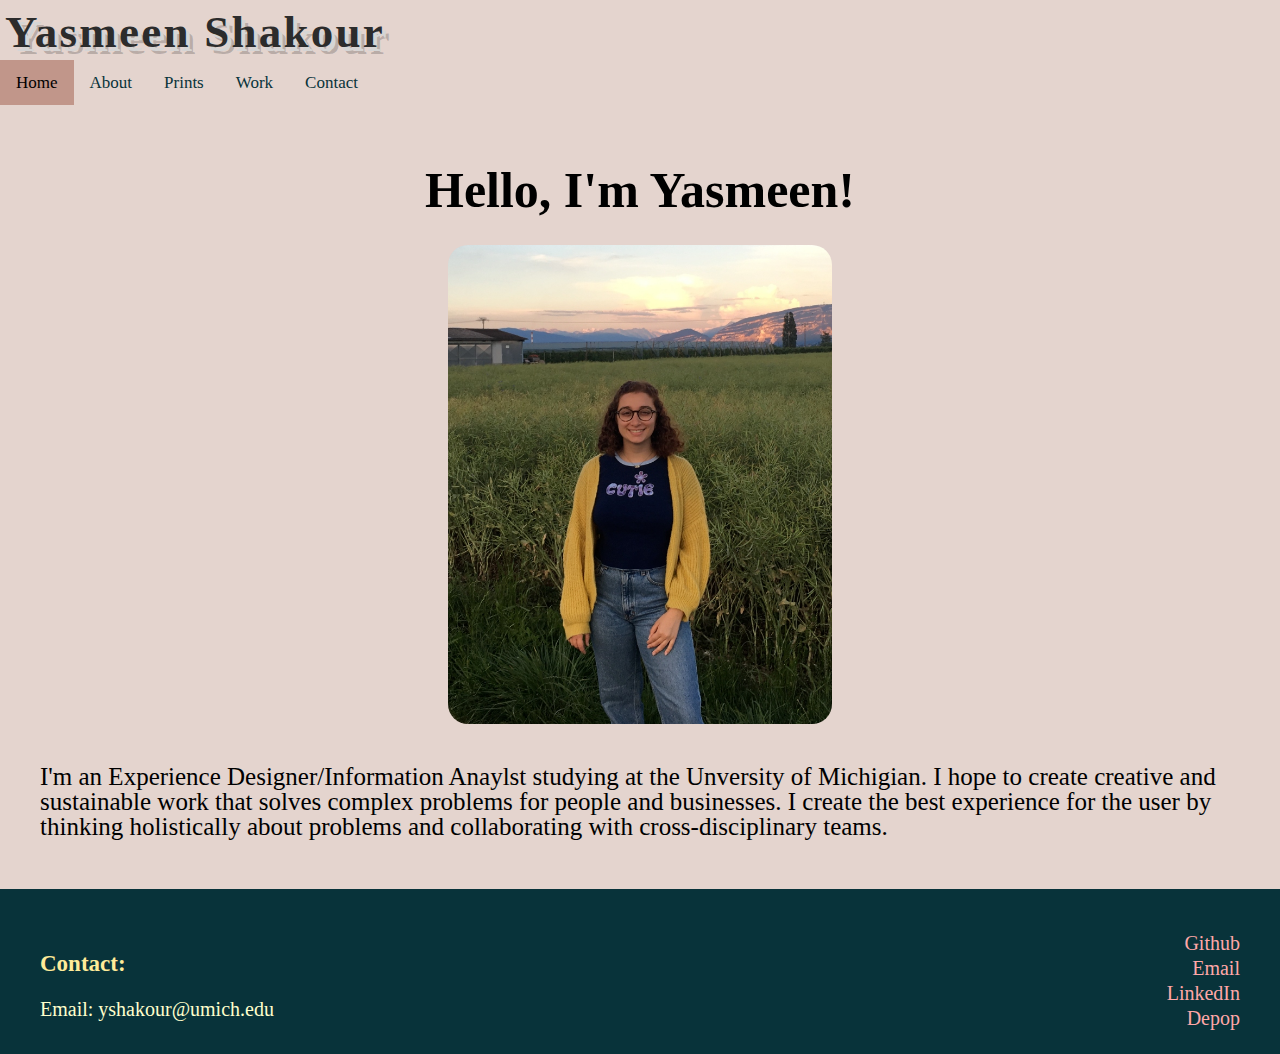
==== index.html @ 6883e2c1 "Add files via upload" ====
<!DOCTYPE html>
<html lang="en" dir="ltr">
  <head>
    <meta charset="utf-8">
    <meta name="viewport" content="width=device-width, initial-scale=1.0">
    <link rel="stylesheet" type="text/css" href="css/html5reset.css">
    <link rel="stylesheet" type="text/css" href="css/index.css">
    <link rel="stylesheet" href="https://cdnjs.cloudflare.com/ajax/libs/font-awesome/4.7.0/css/font-awesome.min.css">
    <title>Yasmeen Shakour</title>
    <!-- Global site tag (gtag.js) - Google Analytics -->
    <script async src="https://www.googletagmanager.com/gtag/js?id=UA-151905698-1"></script>
    <script>
      window.dataLayer = window.dataLayer || [];
      function gtag(){dataLayer.push(arguments);}
      gtag('js', new Date());

      gtag('config', 'UA-151905698-1');
    </script>
  </head>
  <body>
    <header>
      <h1 id="header">Yasmeen Shakour</h1>
    </header>
    <div class="skipcont"><a href="#skip">Skip to Main Content</a></div>
    <!-- <div class="container"> -->
      <div class="topnav">
        <a class="active" href="index.html">Home</a>
        <div id="myLinks" style="display: block;">
          <a href="about.html">About</a>
          <a href="prints.html">Prints</a>
          <a href="work.html">Work</a>
          <a href="contact.html">Contact</a>
        </div>
      </div>

      <h1 id ="animation"> Hello, I'm Yasmeen! </h1>

      <img src="images/about.jpg" alt="photo of Yasmeen" id="photo">

      <div class="intro text-block">
        <a name="intro"></a>
        <p id="skip">
          I'm an Experience Designer/Information Anaylst studying at the
          Unversity of Michigian. I hope to create creative and sustainable
          work that solves complex problems for people and businesses. I create
          the best experience for the user by thinking holistically about problems
          and collaborating with cross-disciplinary teams.
        </p>
      </div>



      <footer>
        <div class="footinfo">
          <h2 class="contact">Contact:</h2>
          <p>
            Email: yshakour@umich.edu <br/>
        </div>
        <div class="footlinks">
          <nav class = "footnavi">
            <ul class="footer-nav-links">
              <li class="footer-link-item"><a href="https://github.com/yasmeenshakour" target="_blank">Github</a></li>
              <li class="footer-link-item"><a href="mailto:yshakour@umich.edu">Email</a></li>
              <li class="footer-link-item"><a href="https://www.linkedin.com/in/yasmeen-shakour-941109195/" target="_blank">LinkedIn</a></li>
              <li class="footer-link-item"><a href="https://www.depop.com/yasmeenshak/" target="_blank">Depop</a></li>
            </ul>
          </nav>
        </div>
      </footer>
    <!-- </div> -->

  </body>
</html>
---- css/index.css ----
html{
    scroll-behavior: smooth;
}

body{
  background-color: rgb(228, 212, 206);
  font-size: 25px;
  margin: 0;
  padding: 0;
}

h1{
  font-size: 50px;
  line-height: 1;
  padding: 50px 0;
  margin-top: 60px;
  text-align: center;

}


.skipcont a{
  background: white;
  left: 0;
  padding: 6px;
  position: absolute;
  top: -40px;
  -webkit-transition: top 1s ease-out;
  transition: top 1s ease-out;
  z-index: 1;
}

.skipcont a:focus{
  top:0;
}

*:focus{
  border: 2px solid black;
}

img{
  width: 45vw;
}

footer{
  background-color: rgb(8, 51, 58);
  color: white;
  padding-top: 30px;

  display: grid;
  grid-template-columns: 2fr 1fr;
  grid-template-rows: auto;
}
.footinfo{
  grid-column: 1/2;
  grid-row: 1/-1;
  margin-left: 40px;
  margin-bottom: 30px;
  font-size: 20px;
  color: #ffffcc;
  line-height: 30px;
}
.footinfo .contact{
  font-size: 23px;
  color: #ffeb99;
  text-align: left;
  text-decoration: none;

}
.footlinks{
  grid-column: 2/3;
  grid-row: 1/-1;
  text-align: right;
  margin-right: 40px;
  margin-top: 10px;
  margin-bottom: 10px;
}
.footer-link-item a{
  color: #FFA8A8;
  font-size: 20px;
  text-decoration: none;
}

.about{
  display: block;
  padding-left: 100px;
  padding-right: 100px;
  padding-top: 70px;
  padding-bottom: 70px;
  padding: 70px 100px 70px 100px
}

/* contact form */
input[type=text], select, textarea {
  width: 100%;
  padding: 12px;
  border: 1px solid #ccc;
  border-radius: 4px;
  box-sizing: border-box;
  margin-top: 6px;
  margin-bottom: 16px;
  resize: vertical;
}
input[type=submit] {
  background-color: rgb(8, 51, 58);
  color: white;
  padding: 12px 20px;
  border: none;
  border-radius: 4px;
  cursor: pointer;
}
input[type=submit]:hover {
  background-color: black;
}
.container {
  border-radius: 5px;
  background-color: #f2f2f2;
  padding: 20px;
  margin-left: 30px;
  margin-right: 30px;
  margin-bottom: 50px;
}

/* contact form end */

  #header{
    color:rgb(8, 51, 58);
    font-size: 45px;
    margin-top: 10px;
    padding-left: 5px;
    padding-bottom: 5px;
    color: #2c2c2c;
    /* background-color: #d5d5d5; */
    letter-spacing: .05em;
    text-shadow:
      4px 4px 0px #d5d5d5,
      7px 7px 0px rgba(0, 0, 0, 0.2);

  }
  /* Style the navigation menu */
  .topnav {
    overflow: hidden;
    /* background-color: #333; */
    position: relative;
  }
  .topnav a {
    color: black;
    padding: 14px 16px;
    text-align: center;
    text-decoration: none;
    font-size: 17px;
    display: block;
  }
  .topnav a:hover {
    background-color: rgba(214, 185, 177, 0.99);
    color: black;
  }

  .active {
    background-color: rgb(193, 150, 138);
    color: black;
  }

  h1{
    padding: 0;
    text-align: center;
  }
  #photo{
    display: block;
    margin-left: auto;
    margin-right: auto;
    margin-top: 30px;
    width: 60%;
    border-radius: 20px;
  }
  .text-block{
    text-align: left;
    margin: 40px 50px 50px 40px;
  }


  /* Photo gallery styling */
  h2{
    font-size: 50px;
    text-align: center;
    margin-top: 30px;
    margin-bottom: 15px;
    text-decoration: underline;
  }
  .screenphotos{
    display: inline-block;
    margin-left: auto;
    margin-right: auto;
  }
  #screenphotos{
    text-align: center;
  }
  .monophotos{
    display: inline-block;
    margin-left: auto;
    margin-right: auto;
  }
  #monophotos{
    text-align: center;
  }
  .carvedphotos{
    display: inline-block;
    margin-left: auto;
    margin-right: auto;
  }
  #carvedphotos{
    text-align: center;
  }
  .images{
    display: inline-block;
    margin-left: auto;
    margin-right: auto;
  }
  #images{
    text-align: center;
  }
  /* photo gallery styling end */

/* Work page styling */
.bambootext{
  margin: 30px 30px 30px 30px;
}
.bambootext h2{
  text-decoration: none;
}
.bambootext h3{
  text-align: center;
}
.bamboophotos img{
  display: block;
  margin-left: auto;
  margin-right: auto;
  margin-bottom: 20px;
  width: 80vw;
}
.bamboophotos{
  text-align: center;
  margin-bottom: 60px;
}
/* work page styling end */

.contactp{
  text-align: center;
  margin: 20px 30px 50px 20px;
}
legend{
  margin: 20px 20px 20px 20px;
}

@keyframes tiltText {
  0%{
    transform: rotate(0.01turn);
  }
  50%{
    transform: rotate(0.02turn);
  }
  75%{
    transform: rotate(-0.02turn);
  }
  100%{
    transform: rotate(-0.01turn);
  }
}
#animation:hover{
  animation-duration: .2s;
  animation-name: tiltText;
  animation-timing-function: ease-in-out;
}

#fun{
  font-size: 40px;
  text-decoration: none;
}
#listh{
  margin-left: 40px;
}
.list{
  list-style-type: square;
  margin-left: 80px;
}
.aboutimages img{
  margin: 30px 30px 30px 30px;
  width: 60vw;
}
#about1{
  display: block;
  margin-left: auto;
  margin-right: auto;
}
#about2{
  display: block;
  margin-left: auto;
  margin-right: auto;
}
.aboutimages{
  text-align: center;
}


@media screen and (min-width: 680px){

    #photo{
      width: 40%;
    }
   /* GALLERY   */
    #screenphotos{
      display: grid;
      grid-template-columns: 1fr 1fr 1fr;
      grid-template-rows: auto;
      grid-column-gap: 30px;
    }
    #screenphotos img{
      width: 30vw;
    }
    .screen1{
      grid-column: 1/2;
      grid-row: 1/-1;
    }
    .screen2{
      grid-column: 2/3;
      grid-row: 1/-1;
    }
    .screen3{
      grid-column: 3/4;
      grid-row: 1/-1;
    }


    #monophotos{
      display: grid;
      grid-template-columns: 1fr 1fr 1fr;
      grid-template-rows: auto;
      grid-column-gap: 30px;
    }
    #monophotos img{
      width: 30vw;
    }
    #7{
      grid-column: 1/2;
      grid-row: 1/-1;
    }
    #8{
      grid-column: 2/3;
      grid-row: 1/-1;
    }
    #9{
      grid-column: 3/4;
      grid-row: 1/-1;
    }


    #carvedphotos img{
      width: 30vw;
    }


    #images{
      display: grid;
      grid-template-columns: 1fr 1fr 1fr;
      grid-template-rows: auto;
      grid-column-gap: 30px;
    }
    #images img{
      width: 30vw;
    }
    .images1{
      grid-column: 1/2;
      grid-row: 1/-1;
    }
    #13{
      grid-column: 2/3;
      grid-row: 1/-1;
    }
    #14{
      grid-column: 3/4;
      grid-row: 1/-1;
    }
  /* GALLERY END */

   /* Work page start */
   .bamboo{
     display: grid;
     grid-template-columns: 1fr 1fr;
     grid-template-rows: auto;
   }
   .bambootext{
     grid-column: 1/2;
     grid-row: 1/-1;
     text-align: center;
   }
   .bamboophotos{
     grid-column: 2/3;
     grid-row: 1/-1;

     margin: 250px 30px 30px 30px;
   }
   .bamboophotos img{
     width: 30vw;
   }
   .aboutimages{
     display: grid;
     grid-template-columns: 1fr 1fr;
     grid-template-rows: auto;
   }
   .aboutimages img{
     display: inline;
     text-align: center;
   }
   #about1{
     width: 45vw;
     grid-column: 1/2;
     grid-row: 1/-1;
     margin-left: 50px;
   }
   #about2{
     width: 40vw;
     grid-column: 2/3;
     grid-row: 1/-1;
     margin-bottom: 20px;
   }
}

@media screen and (min-width: 1200px){
  #header{
    text-align: left;
  }
  .topnav {
    overflow: hidden;
  }
  .topnav a {
    float: left;
    color: rgb(8, 51, 58);
    text-align: center;
    padding: 14px 16px;
    text-decoration: none;
    font-size: 17px;
  }
  .extra{
    display: inline;
    background-color: rgb(193, 150, 138);
    color: black;
  }

  .topnav a:hover {
    background-color: rgba(214, 185, 177, 0.99);
    color: black;
  }

  .topnav a.active{
    background-color: rgb(193, 150, 138);
    color: black;
  }


  #photo{
    width: 30%;
  }



  /* gallery grid */
  #screenphotos{
    display: grid;
    grid-template-columns: 1fr 1fr 1fr 1fr;
    grid-template-rows: auto;
  }
  #screenphotos img{
    width:20vw;
  }
  .screen1{
    grid-column: 1/2;
    grid-row: 1/-1;
  }
  .screen2{
    grid-column: 2/3;
    grid-row: 1/-1;
  }
  .screen3{
    grid-column: 3/5;
    grid-row: 1/-1;

    display: grid;
    grid-template-columns: 1fr 1fr;
    grid-template-rows: auto;
  }
    #5{
      grid-column: 1/2;
      grid-row: 1/-1;
    }
    #6{
      grid-column: 2/3;
      grid-row: 1/-1;
    }

    #images{
      display: grid;
      grid-template-columns: 1fr 1fr 1fr 1fr;
      grid-template-rows: auto;
    }
    .images1{
      grid-column: 1/3;
      grid-row: 1/-1;

      display: grid;
      grid-template-columns: 1fr 1fr;
      grid-template-rows: auto;
    }
      #11{
        grid-column: 1/2;
        grid-row: 1/-1;
      }
      #12{
        grid-column: 2/3;
        grid-row: 1/-1;
      }
    #13{
      grid-column: 3/4;
      grid-row: 1/-1;
    }
    #15{
      grid-column: 4/5;
      grid-row: 1/-1;
    }
    #images img{
      width: 20vw;
      padding-bottom: 30px;
    }
    #monophotos img{
      width: 25vw;
    }
    #carvedphotos img{
      width: 25vw;
    }
    .bamboo{
      display: grid;
      grid-template-columns: auto;
      grid-template-rows: 1fr 1fr;
      grid-column-gap: 30px;
    }
    .bambootext{
      grid-column: 1/-1;
      grid-row: 1/2;

      text-align: left;
    }
    .bamboophotos{
      grid-column: 1/-1;
      grid-row: 2/3;

      display: grid;
      grid-template-columns: 1fr 1fr 1fr;
      grid-template-rows: auto;
      grid-column-gap: 30px;

      margin: 0px 30px 30px 30px;
    }
    .bamboophotos img{
      width: 30vw;
    }
    #bamboo1{
      grid-column: 1/2;
      grid-row: 1/-1;
    }
    #bamboo2{
      grid-column: 2/3;
      grid-row: 1/-1;
    }
    #bamboo3{
      grid-column: 3/4;
      grid-row: 1/-1;
    }
}

@media screen and (prefers-reduced-motion: reduce){
  html{
      scroll-behavior: auto; /* Removes scroll animation */
  }

  .skipcont a{
    background: white;
    left: 0;
    padding: 6px;
    position: absolute;
    top: -40px;
    -webkit-transition: initial; /* Your code here - set to default setting */
    transition: initial;/* Your code here - set to default setting */
    z-index: 1;
  }

  .skipcontent a:focus{
    top:0;
  }

  #animation:hover{
    animation: none;
    -webkit-transition: initial; /* Your code here - set to default setting */
    transition: initial;
  }
}
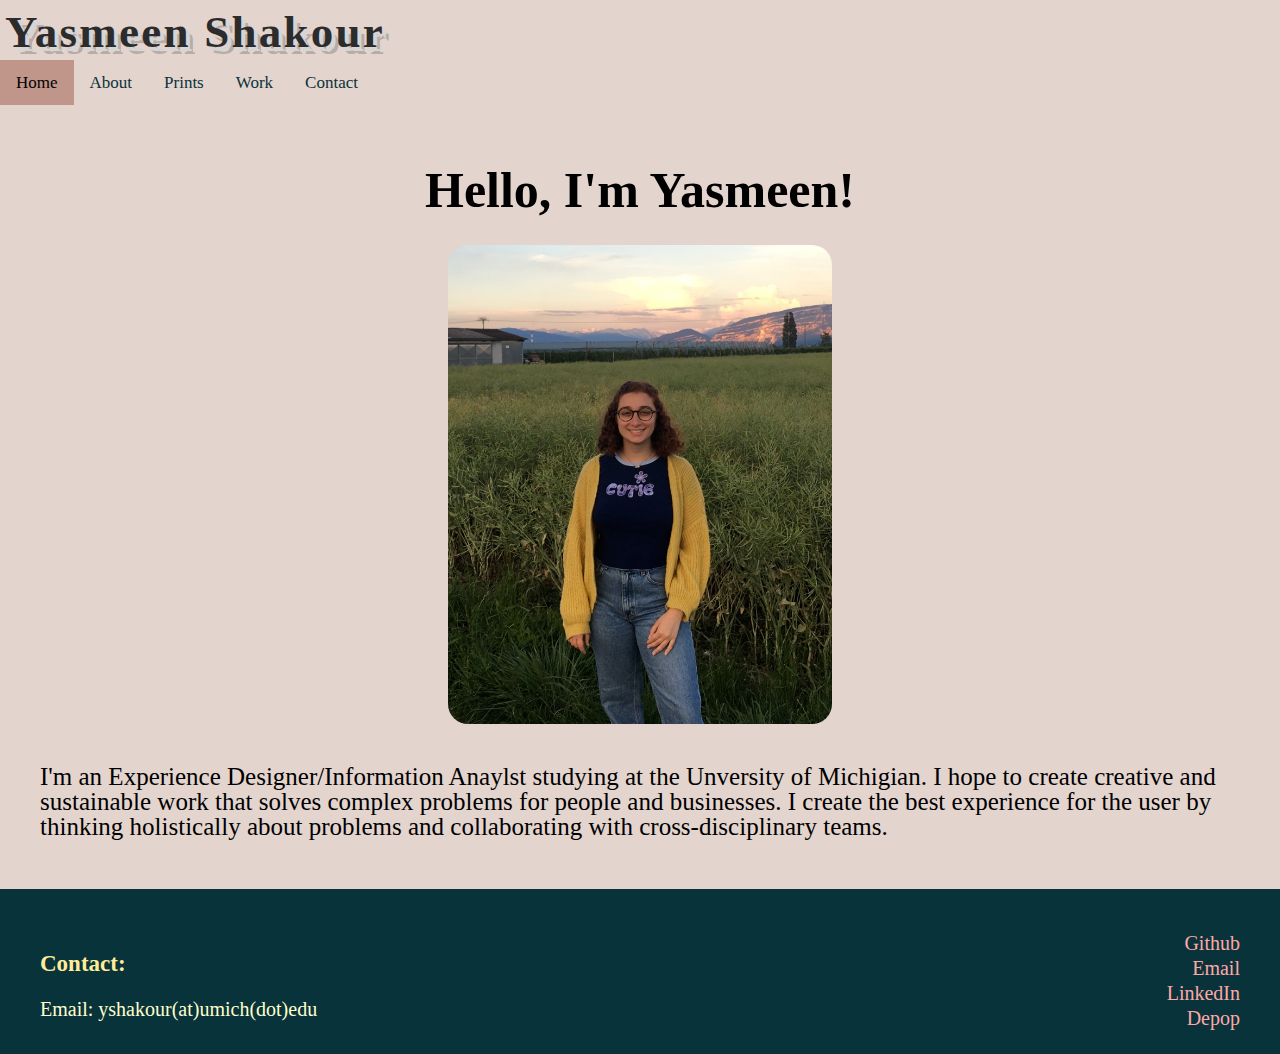
==== commit cdcb094b: "Update index.html" ====
--- a/index.html
+++ b/index.html
@@ -18,21 +18,24 @@
     </script>
   </head>
   <body>
-    <header>
-      <h1 id="header">Yasmeen Shakour</h1>
-    </header>
-    <div class="skipcont"><a href="#skip">Skip to Main Content</a></div>
-    <!-- <div class="container"> -->
-      <div class="topnav">
-        <a class="active" href="index.html">Home</a>
-        <div id="myLinks" style="display: block;">
-          <a href="about.html">About</a>
-          <a href="prints.html">Prints</a>
-          <a href="work.html">Work</a>
-          <a href="contact.html">Contact</a>
+    <nav>
+      <header>
+        <h1 id="header">Yasmeen Shakour</h1>
+      </header>
+      <div class="skipcont"><a href="#skip">Skip to Main Content</a></div>
+      <!-- <div class="container"> -->
+        <div class="topnav">
+          <a class="active" href="index.html">Home</a>
+          <div id="myLinks" style="display: block;">
+            <a href="about.html">About</a>
+            <a href="prints.html">Prints</a>
+            <a href="work.html">Work</a>
+            <a href="contact.html">Contact</a>
+          </div>
         </div>
-      </div>
+    </nav>
 
+    <main>
       <h1 id ="animation"> Hello, I'm Yasmeen! </h1>
 
       <img src="images/about.jpg" alt="photo of Yasmeen" id="photo">
@@ -48,26 +51,22 @@
         </p>
       </div>
 
-
-
+    </main>
       <footer>
         <div class="footinfo">
           <h2 class="contact">Contact:</h2>
           <p>
-            Email: yshakour@umich.edu <br/>
+            Email: yshakour(at)umich(dot)edu <br/>
         </div>
         <div class="footlinks">
-          <nav class = "footnavi">
             <ul class="footer-nav-links">
               <li class="footer-link-item"><a href="https://github.com/yasmeenshakour" target="_blank">Github</a></li>
               <li class="footer-link-item"><a href="mailto:yshakour@umich.edu">Email</a></li>
               <li class="footer-link-item"><a href="https://www.linkedin.com/in/yasmeen-shakour-941109195/" target="_blank">LinkedIn</a></li>
               <li class="footer-link-item"><a href="https://www.depop.com/yasmeenshak/" target="_blank">Depop</a></li>
             </ul>
-          </nav>
         </div>
       </footer>
-    <!-- </div> -->
 
   </body>
 </html>
--- a/css/index.css
+++ b/css/index.css
@@ -60,6 +60,11 @@
   color: #ffffcc;
   line-height: 30px;
 }
+.footinfo h2{
+  font-size: 25px;
+  text-align: left;
+  text-decoration: none;
+}
 .footinfo .contact{
   font-size: 23px;
   color: #ffeb99;
@@ -79,6 +84,9 @@
   color: #FFA8A8;
   font-size: 20px;
   text-decoration: none;
+}
+.footer-nav-links{
+  list-style-type: none;
 }
 
 .about{
@@ -195,6 +203,17 @@
   #screenphotos{
     text-align: center;
   }
+  #screenphotos img{
+    filter: saturate(100%);
+      -webkit-filter:saturate(100%);
+  }
+  #screenphotos img:hover{
+    filter: saturate(30%);
+    -webkit-filter:saturate(30%);
+    -webkit-transition: 0.3 -webkit-filter linear;
+}
+
+  }
   .monophotos{
     display: inline-block;
     margin-left: auto;
@@ -203,6 +222,15 @@
   #monophotos{
     text-align: center;
   }
+  #monophotos img{
+    filter: saturate(100%);
+      -webkit-filter:saturate(100%);
+  }
+  #monophotos img:hover{
+    filter: saturate(30%);
+    -webkit-filter:saturate(30%);
+    -webkit-transition: 0.3 -webkit-filter linear;
+  }
   .carvedphotos{
     display: inline-block;
     margin-left: auto;
@@ -211,6 +239,15 @@
   #carvedphotos{
     text-align: center;
   }
+  #carvedphotos img{
+    filter: saturate(100%);
+      -webkit-filter:saturate(100%);
+  }
+  #carvedphotos img:hover{
+    filter: saturate(30%);
+    -webkit-filter:saturate(30%);
+    -webkit-transition: 0.3 -webkit-filter linear;
+  }
   .images{
     display: inline-block;
     margin-left: auto;
@@ -218,6 +255,15 @@
   }
   #images{
     text-align: center;
+  }
+  #images img{
+    filter: saturate(100%);
+      -webkit-filter:saturate(100%);
+  }
+  #images img:hover{
+    filter: saturate(30%);
+    -webkit-filter:saturate(30%);
+    -webkit-transition: 0.3 -webkit-filter linear;
   }
   /* photo gallery styling end */
 
@@ -301,6 +347,22 @@
   text-align: center;
 }
 
+.parallax {
+  /* The image used */
+  background-image: url("../images/parallax.jpg");
+
+  /* Set a specific height */
+  height: 300px;
+  width: 100%;
+  padding-left: 30px;
+  padding-top: 10px;
+
+  /* Create the parallax scrolling effect */
+  background-attachment: fixed;
+  background-position: center;
+  background-repeat: no-repeat;
+  background-size: cover;
+}
 
 @media screen and (min-width: 680px){
 
